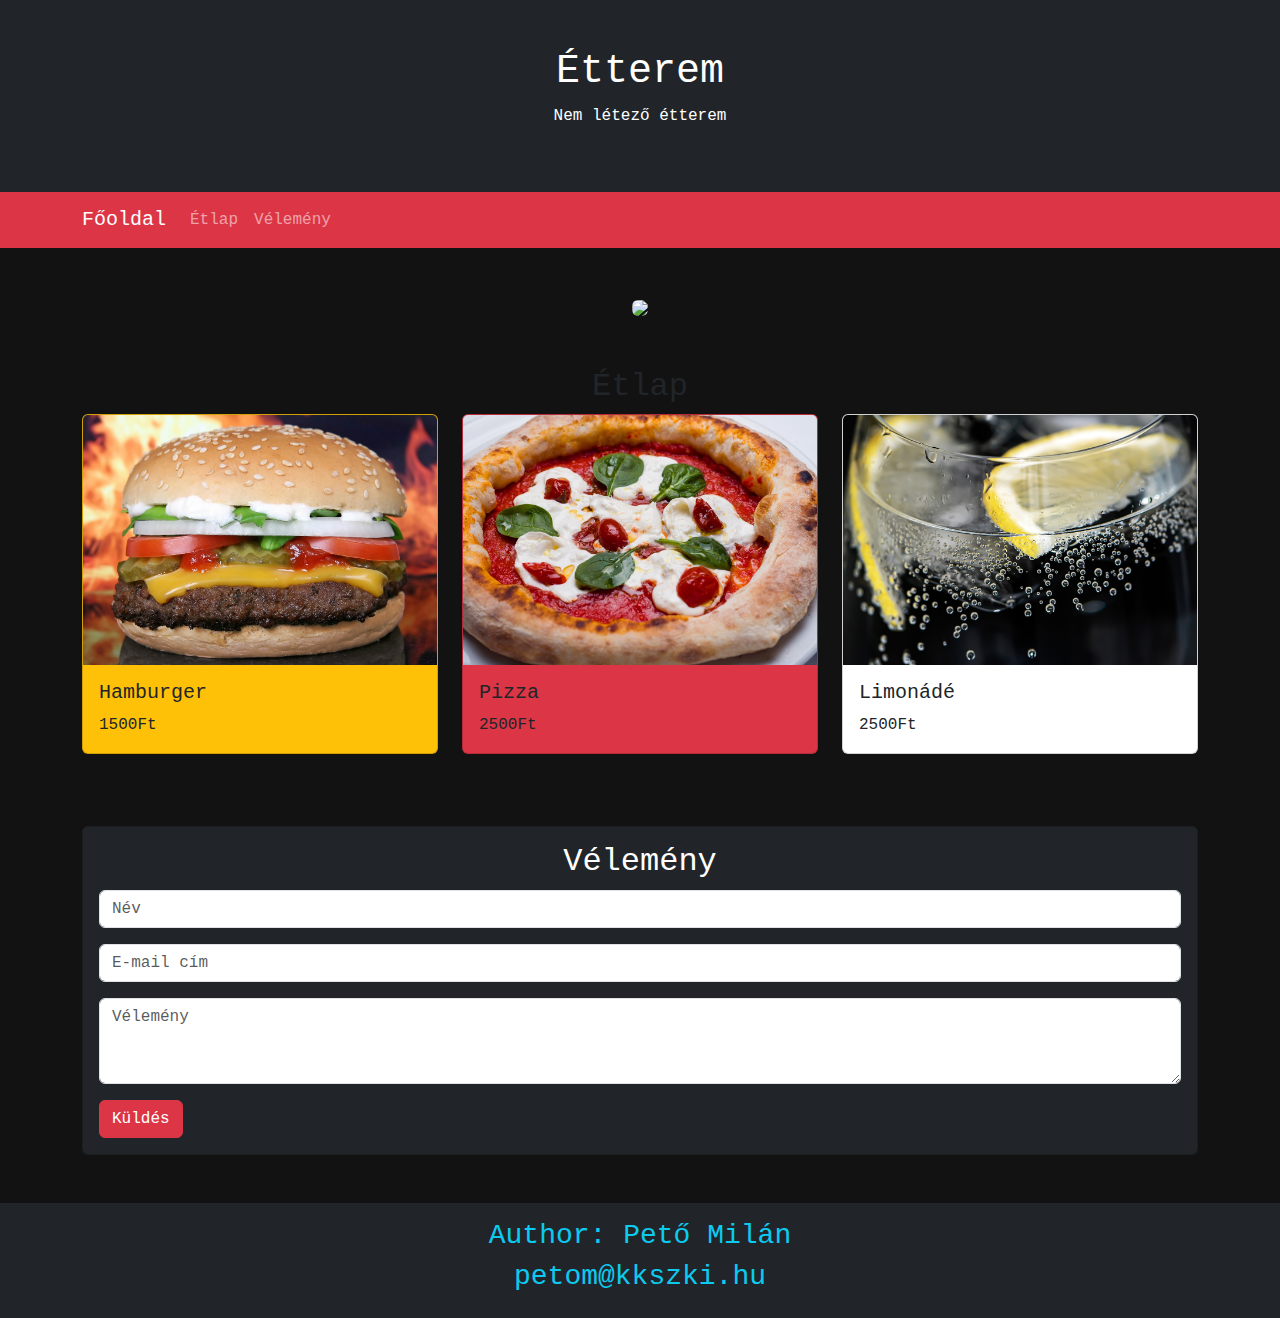
==== etterem.html @ e6db6763 "Étterem feladat" ====
<!DOCTYPE html>
<html lang="hu">
    <head>
        <meta charset="UTF-8" />
        <meta name="viewport" content="width=device-width, initial-scale=1.0" />
        <link href="https://cdn.jsdelivr.net/npm/bootstrap@5.3.3/dist/css/bootstrap.min.css" rel="stylesheet"
            integrity="sha384-QWTKZyjpPEjISv5WaRU9OFeRpok6YctnYmDr5pNlyT2bRjXh0JMhjY6hW+ALEwIH"
            crossorigin="anonymous" />
        <title>Étterem</title>

        <style>
            body {
                background-color: #121212;
                font-family: monospace;
            }
        </style>
    </head>
    <body>
        <header class="bg-dark text-white p-5 text-center">
            <h1>Étterem</h1>
            <p class="text-white">Nem létező étterem</p>
        </header>

        <nav class="navbar navbar-expand-lg navbar-dark bg-danger">
            <div class="container">
                <a class="navbar-brand" href="#">Főoldal</a>
                <button class="navbar-toggler" type="button" data-bs-toggle="collapse" data-bs-target="#navbarNav"
                    aria-controls="navbarNav" aria-expanded="false" aria-label="Toggle navigation">
                    <span class="navbar-toggler-icon"></span>
                </button>
                <div class="collapse navbar-collapse" id="navbarNav">
                    <ul class="navbar-nav">
                        <li class="nav-item">
                            <a class="nav-link" href="#menu">Étlap</a>
                        </li>
                        <li class="nav-item">
                            <a class="nav-link" href="#opinion">Vélemény</a>
                        </li>
                    </ul>
                </div>
            </div>
        </nav>

        <div id="main-content" class="container py-5">
            <section id="home" class="text-center">
                <img src="wall.jpg" width="800px" class="img-fluid rounded">
            </section>

            <section id="menu" class="mt-5">
                <h2 class="text-center">Étlap</h2>
                <div class="row">
                    <div class="col-md-6 col-lg-4 mb-4">
                        <div class="card bg-warning">
                            <img class="card-img-top" src="img/hamburger.jpg"
                                style="height: 250px; object-fit: cover;">
                            <div class="card-body">
                                <h5 class="card-title">Hamburger</h5>
                                <p class="card-text">1500Ft</p>
                            </div>
                        </div>
                    </div>
                    <div class="col-md-6 col-lg-4 mb-4">
                        <div class="card bg-danger">
                            <img class="card-img-top" src="img/pizza.jpg"
                                style="height: 250px; object-fit: cover;">
                            <div class="card-body">
                                <h5 class="card-title">Pizza</h5>
                                <p class="card-text">2500Ft</p>
                            </div>
                        </div>
                    </div>
                    <div class="col-md-6 col-lg-4 mb-4">
                        <div class="card bg-white">
                            <img class="card-img-top" src="img/lemonade.jpg"
                                style="height: 250px; object-fit: cover;">
                            <div class="card-body">
                                <h5 class="card-title">Limonádé</h5>
                                <p class="card-text">2500Ft</p>
                            </div>
                        </div>
                    </div>
                </div>
            </section>
            <section id="opinion" class="mt-5">
                <div class="card bg-dark text-white">
                    <div class="card-body">
                        <h2 class="text-center">Vélemény</h2>
                        <form>
                            <div class="mb-3">
                                <input type="text" class="form-control" id="name"
                                    placeholder="Név" required>
                            </div>
                            <div class="mb-3">
                                <input type="email" class="form-control" id="email"
                                    placeholder="E-mail cím" required>
                            </div>
                            <div class="mb-3">
                                <textarea class="form-control" id="message" rows="3"
                                    placeholder="Vélemény" required></textarea>
                            </div>
                            <button type="submit" class="btn btn-danger">Küldés</button>
                        </form>
                    </div>
                </div>
            </section>
        </div>

        <footer class="bg-dark text-info text-center py-3">
            <h3>Author: Pető Milán</h3>
            <h3>petom@kkszki.hu</h3>
        </footer>

        <script src="https://cdn.jsdelivr.net/npm/bootstrap@5.3.3/dist/js/bootstrap.bundle.min.js"
            integrity="sha384-YvpcrYf0tY3lHB60NNkmXc5s9fDVZLESaAA55NDzOxhy9GkcIdslK1eN7N6jIeHz"
            crossorigin="anonymous"></script>
    </body>
</html>
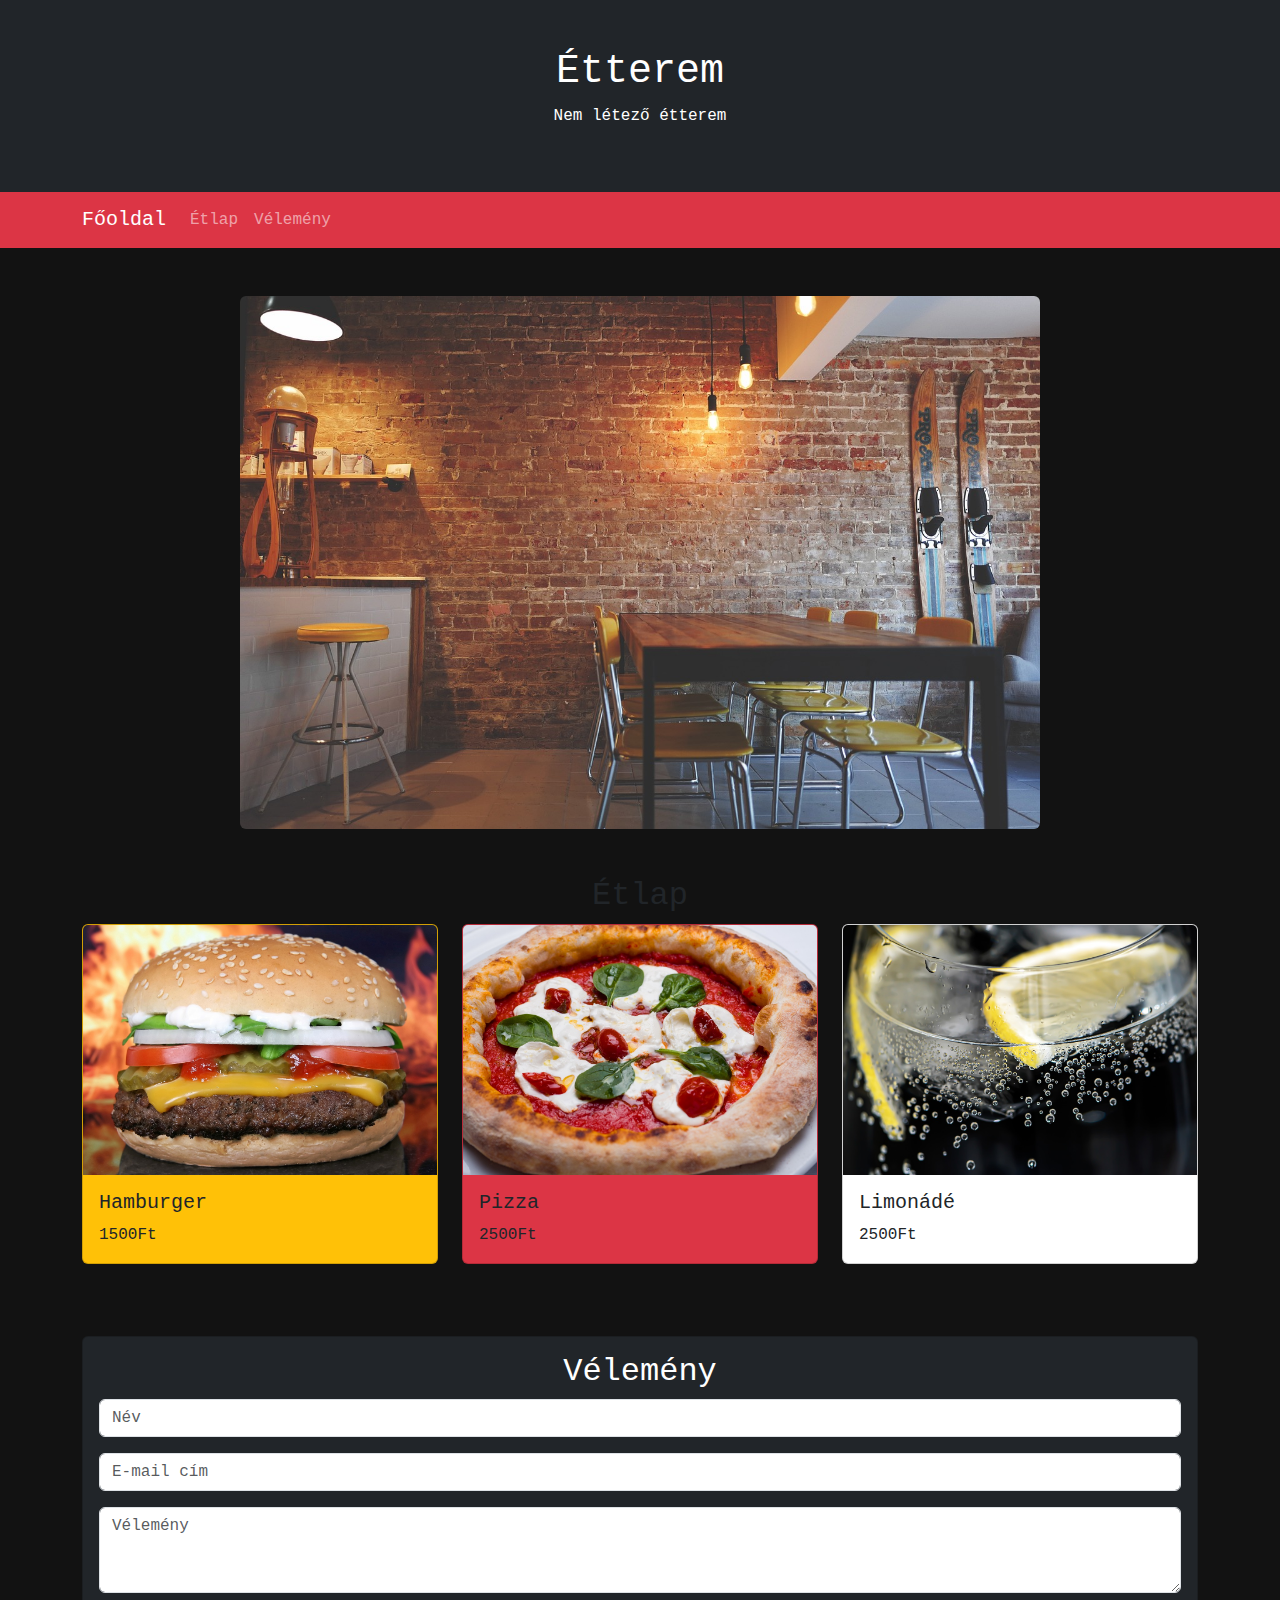
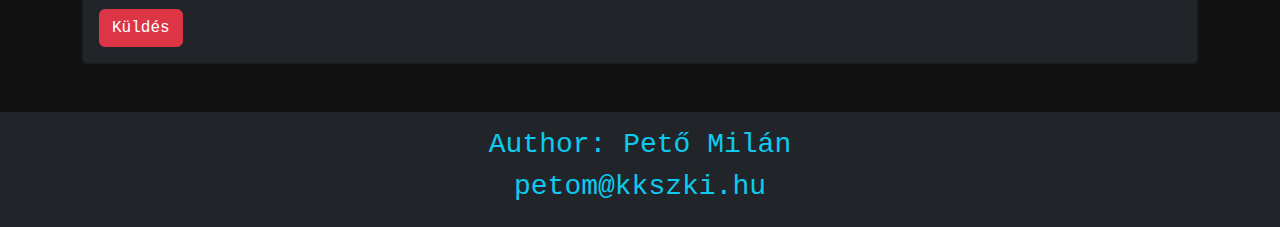
==== commit 6433190f: "Wall image" ====
--- a/etterem.html
+++ b/etterem.html
@@ -43,7 +43,7 @@
 
         <div id="main-content" class="container py-5">
             <section id="home" class="text-center">
-                <img src="wall.jpg" width="800px" class="img-fluid rounded">
+                <img src="img/wall.jpg" width="800px" class="img-fluid rounded">
             </section>
 
             <section id="menu" class="mt-5">
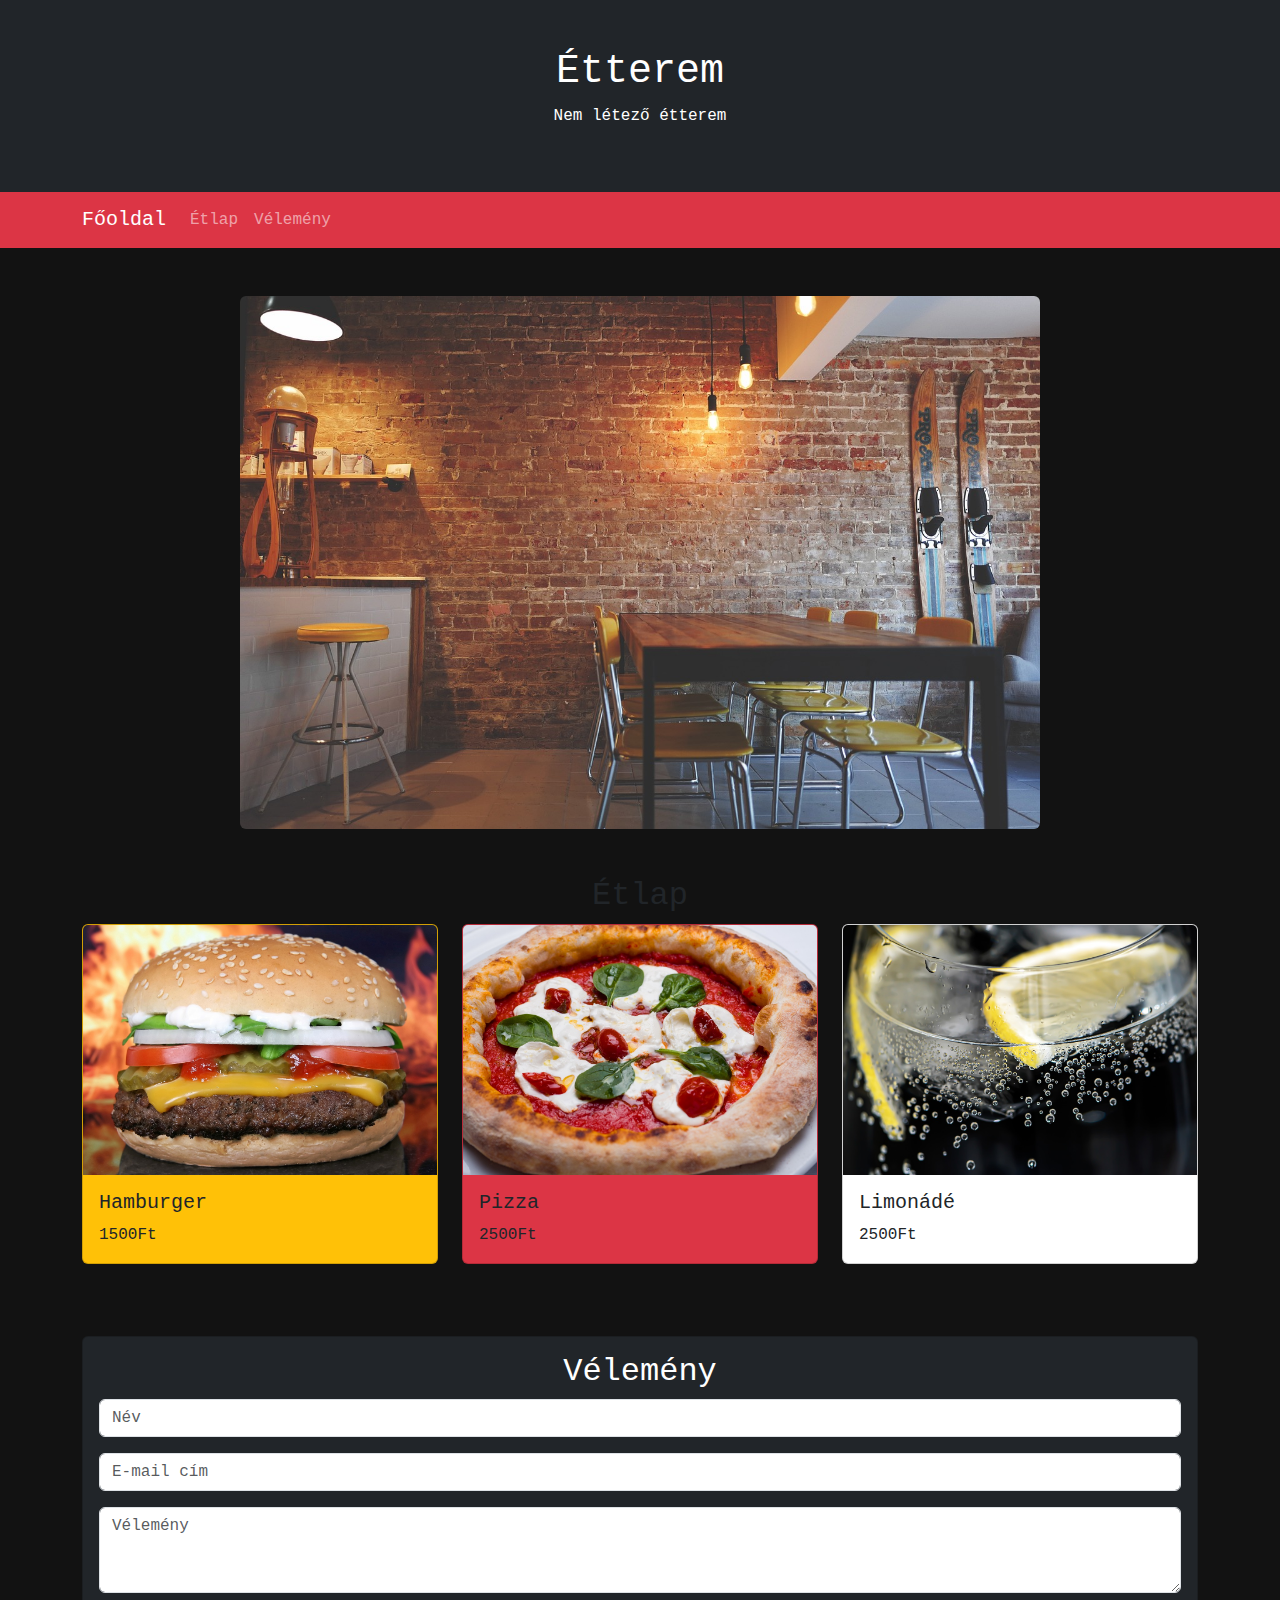
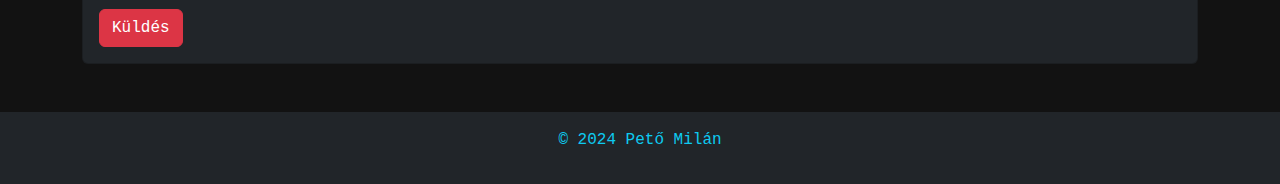
==== commit 17fa982f: "Footer" ====
--- a/etterem.html
+++ b/etterem.html
@@ -106,8 +106,7 @@
         </div>
 
         <footer class="bg-dark text-info text-center py-3">
-            <h3>Author: Pető Milán</h3>
-            <h3>petom@kkszki.hu</h3>
+            <p>© 2024 Pető Milán</p>
         </footer>
 
         <script src="https://cdn.jsdelivr.net/npm/bootstrap@5.3.3/dist/js/bootstrap.bundle.min.js"
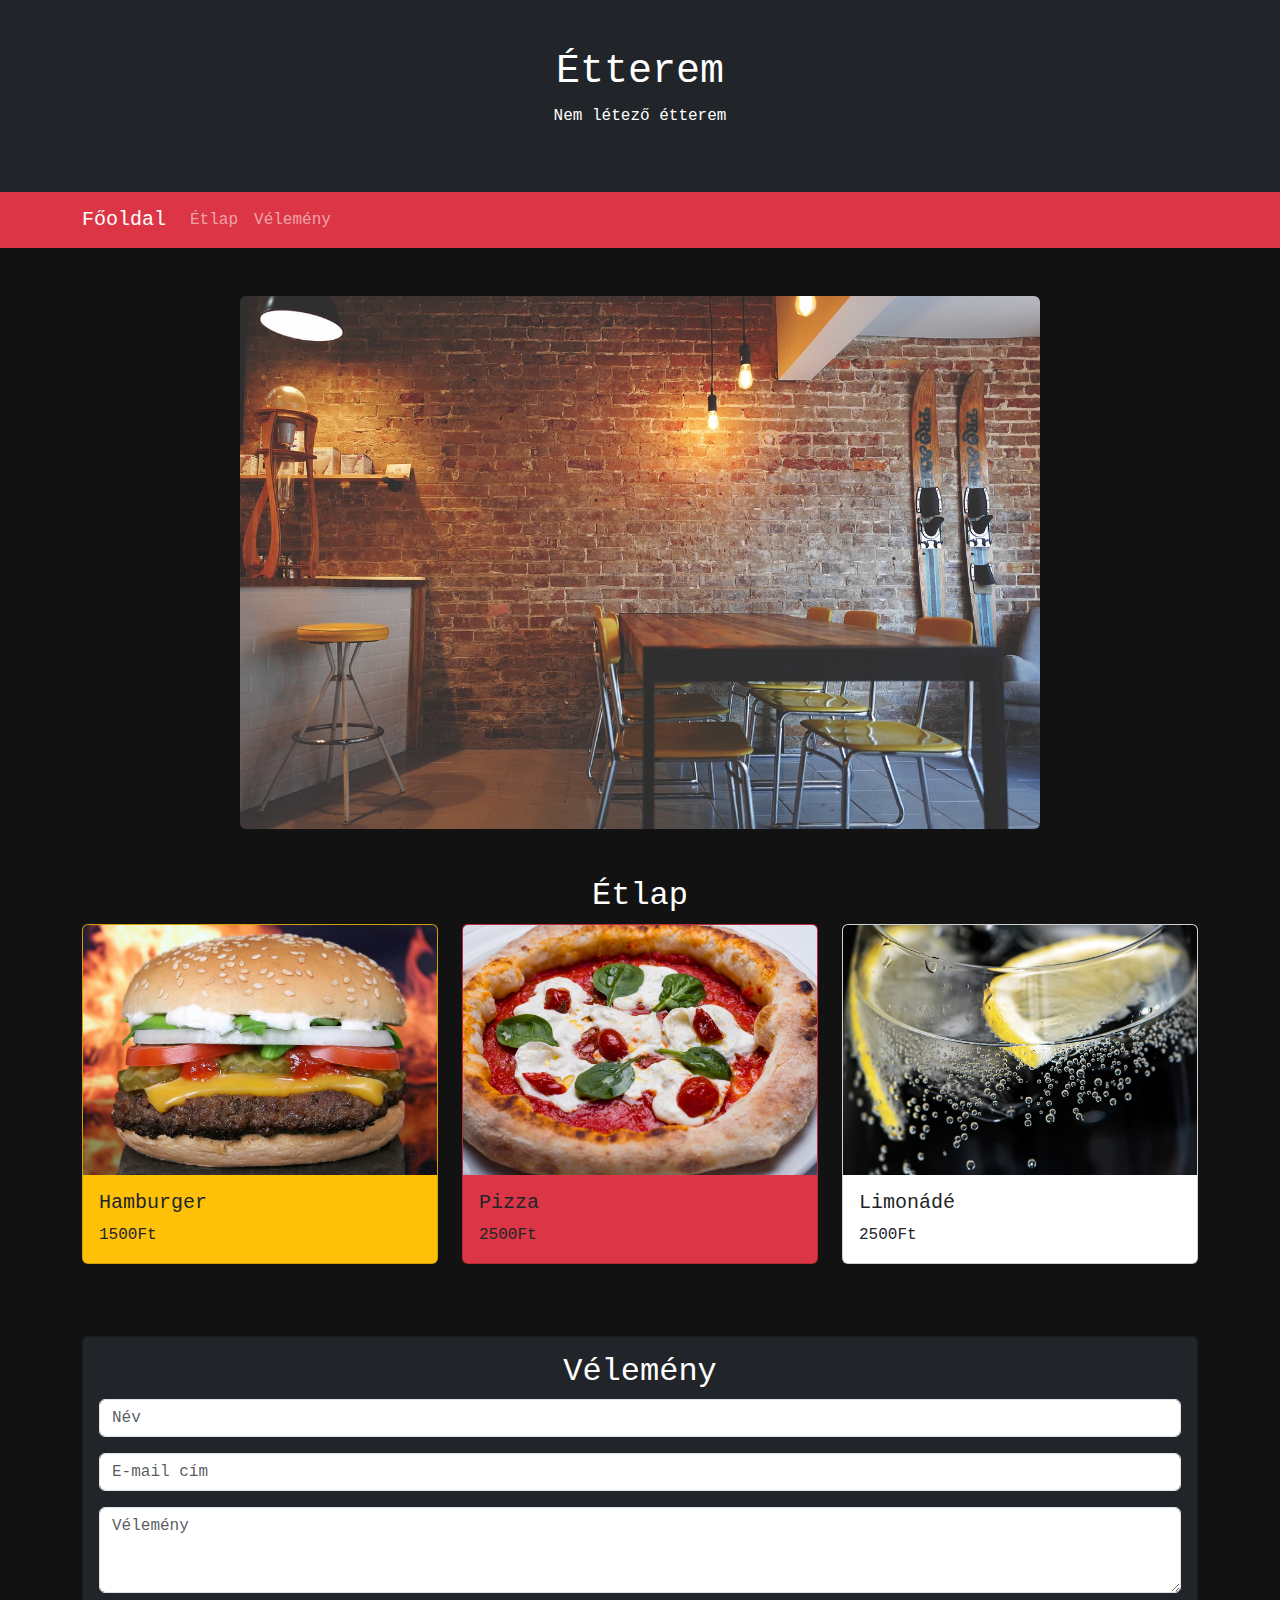
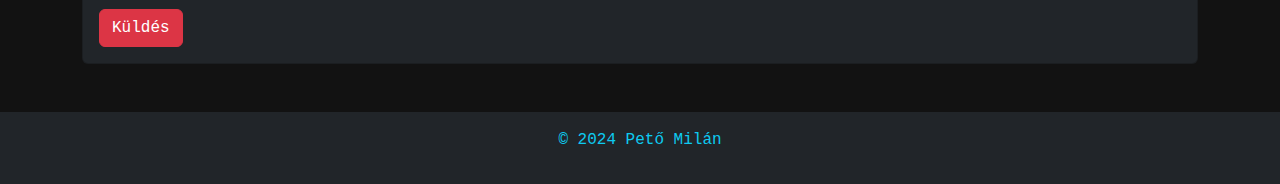
==== commit 9d230813: "Fehér szöveg" ====
--- a/etterem.html
+++ b/etterem.html
@@ -47,7 +47,7 @@
             </section>
 
             <section id="menu" class="mt-5">
-                <h2 class="text-center">Étlap</h2>
+                <h2 class="text-center text-white">Étlap</h2>
                 <div class="row">
                     <div class="col-md-6 col-lg-4 mb-4">
                         <div class="card bg-warning">
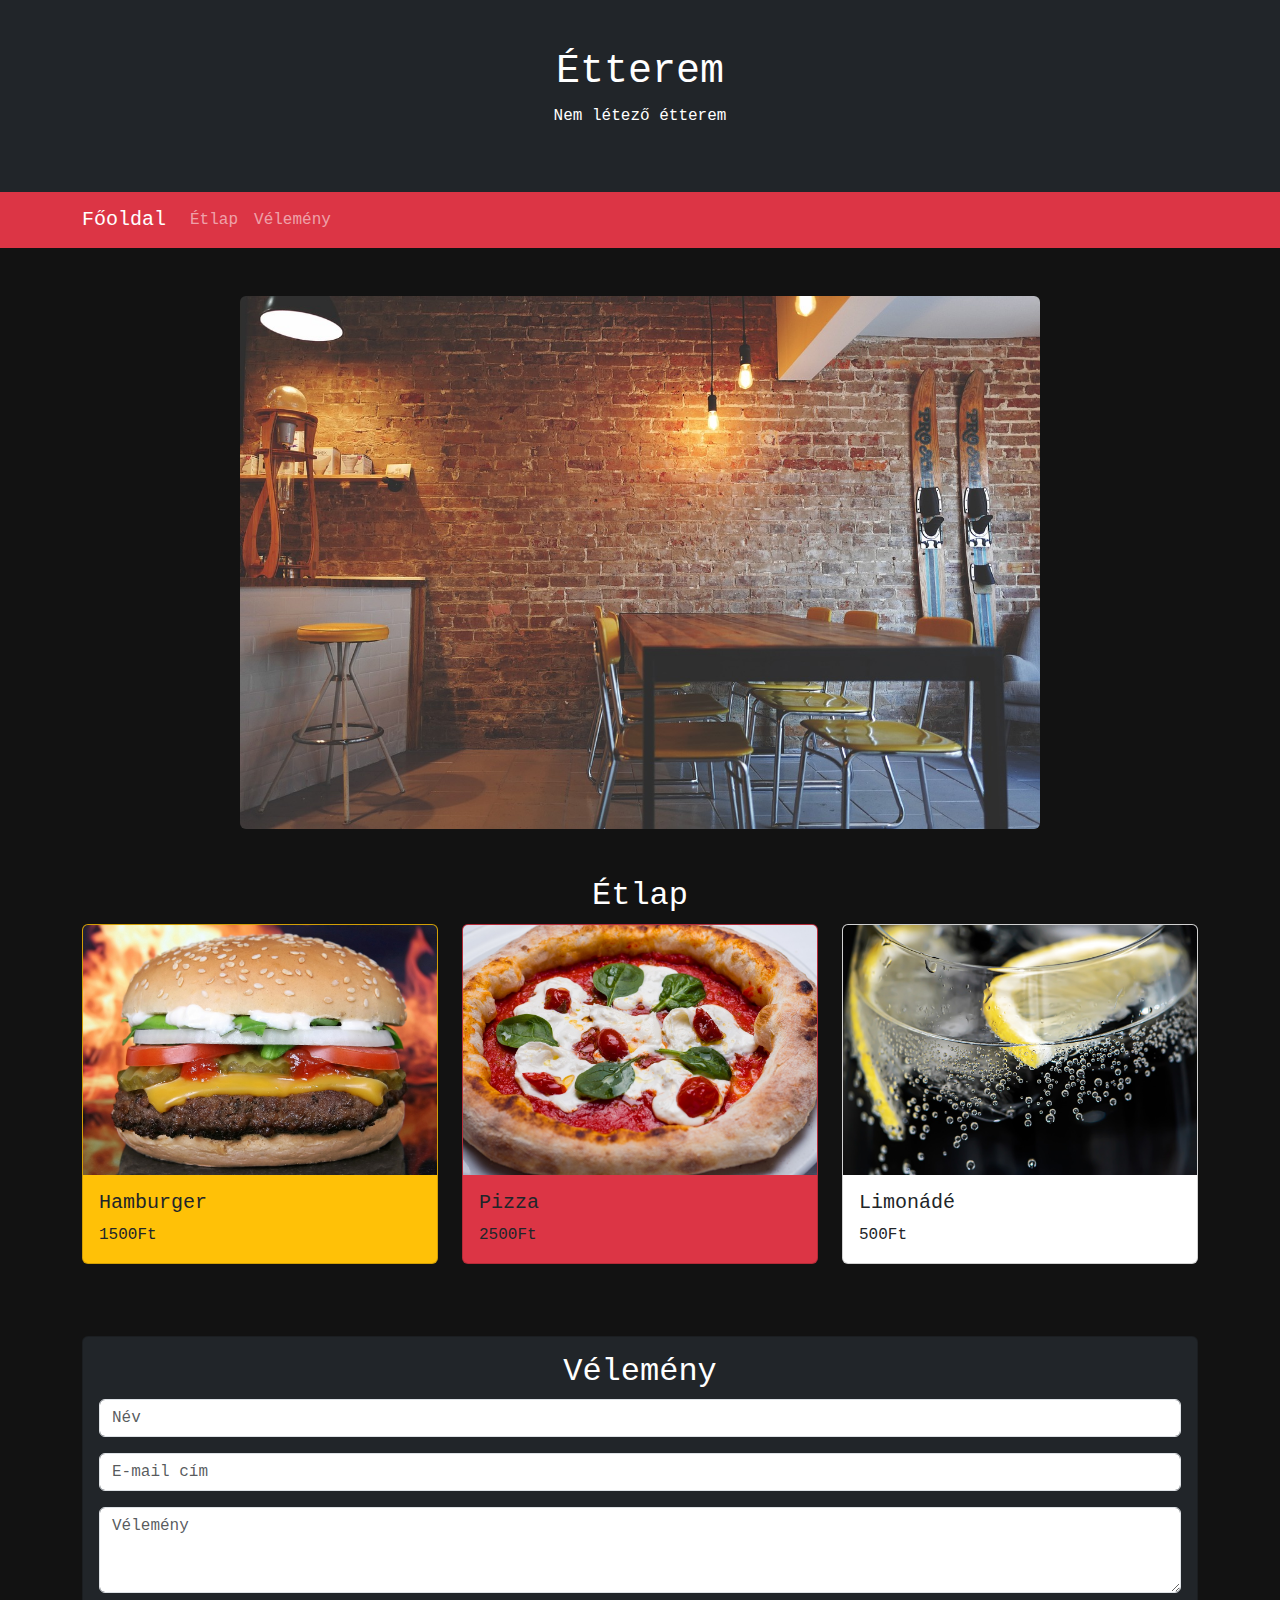
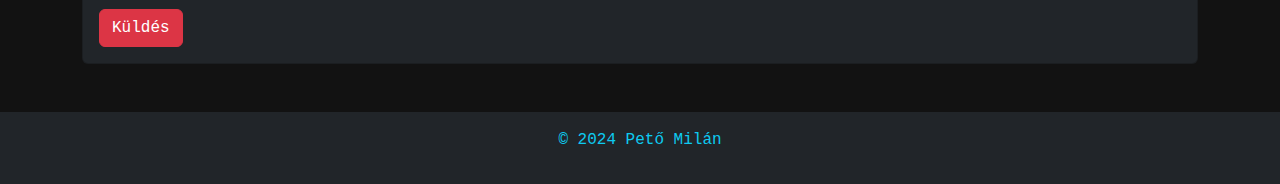
==== commit 0269acf5: "500Ft" ====
--- a/etterem.html
+++ b/etterem.html
@@ -75,7 +75,7 @@
                                 style="height: 250px; object-fit: cover;">
                             <div class="card-body">
                                 <h5 class="card-title">Limonádé</h5>
-                                <p class="card-text">2500Ft</p>
+                                <p class="card-text">500Ft</p>
                             </div>
                         </div>
                     </div>
